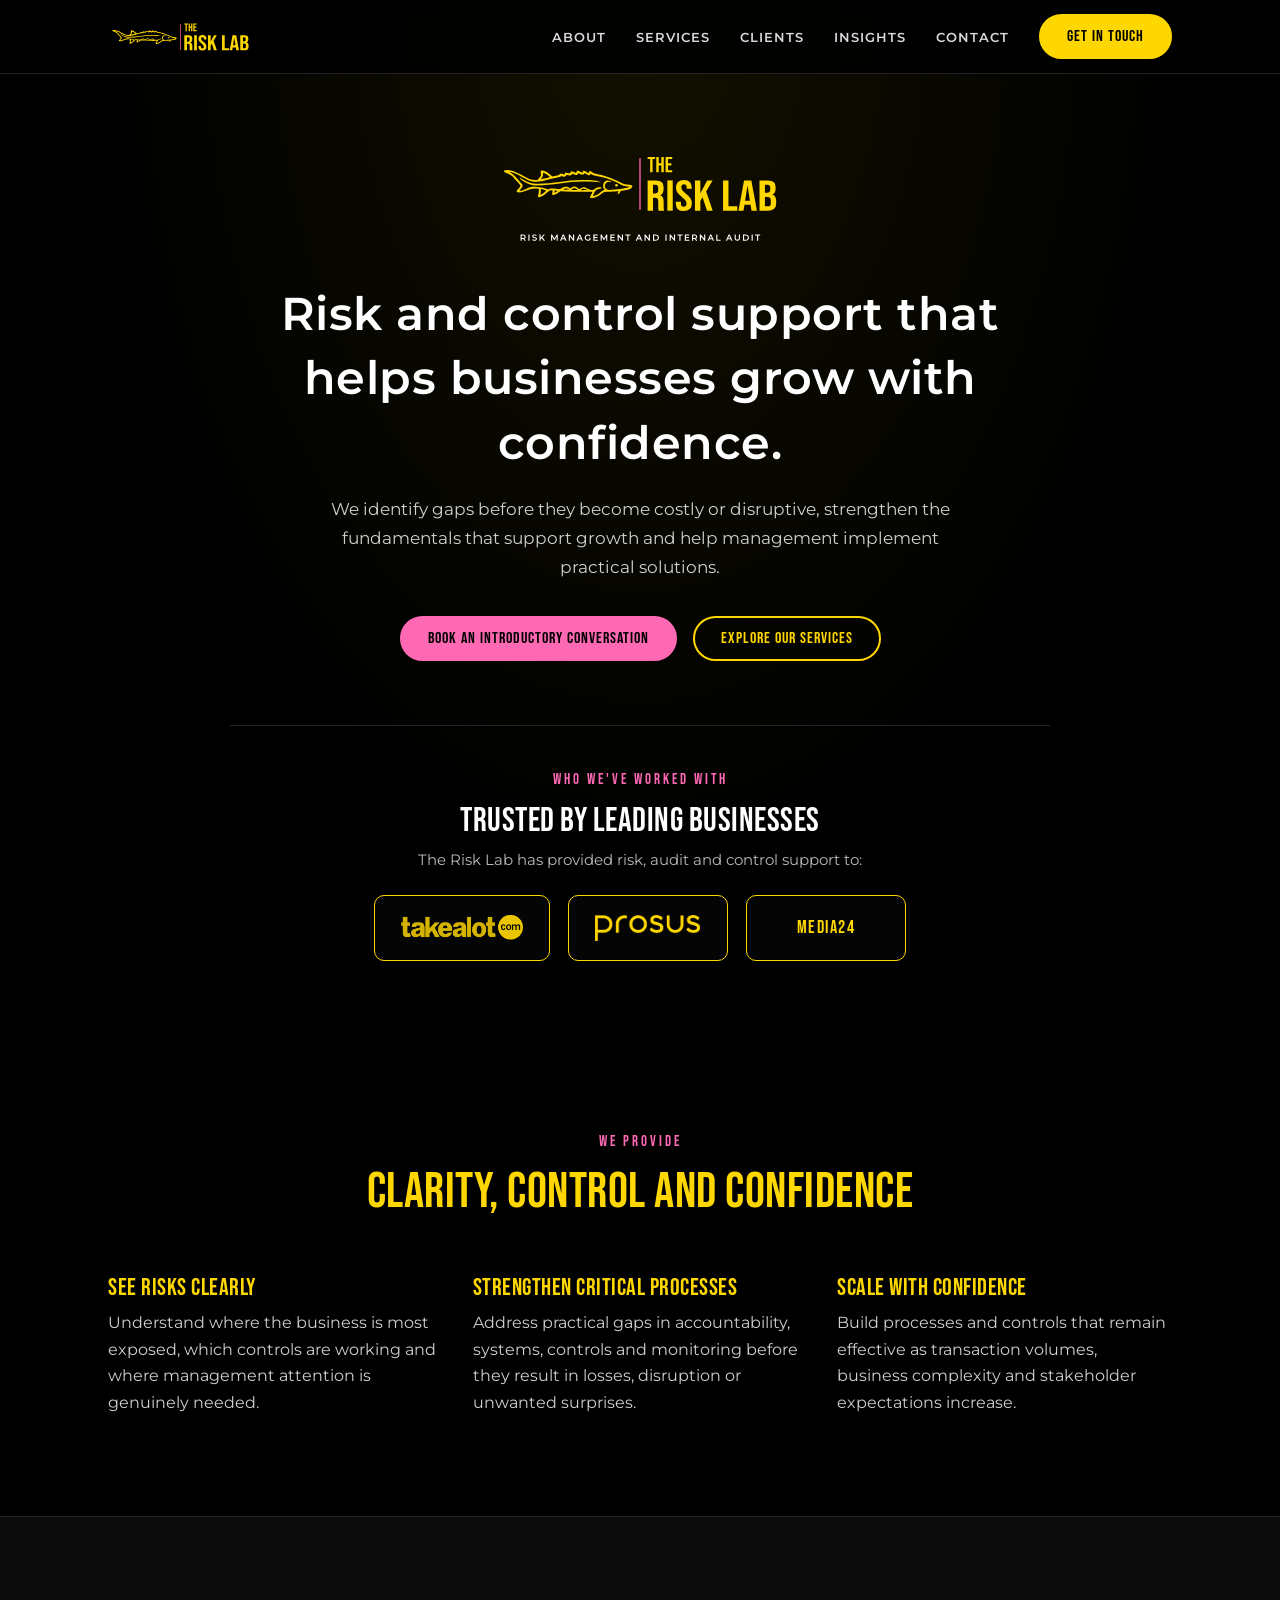
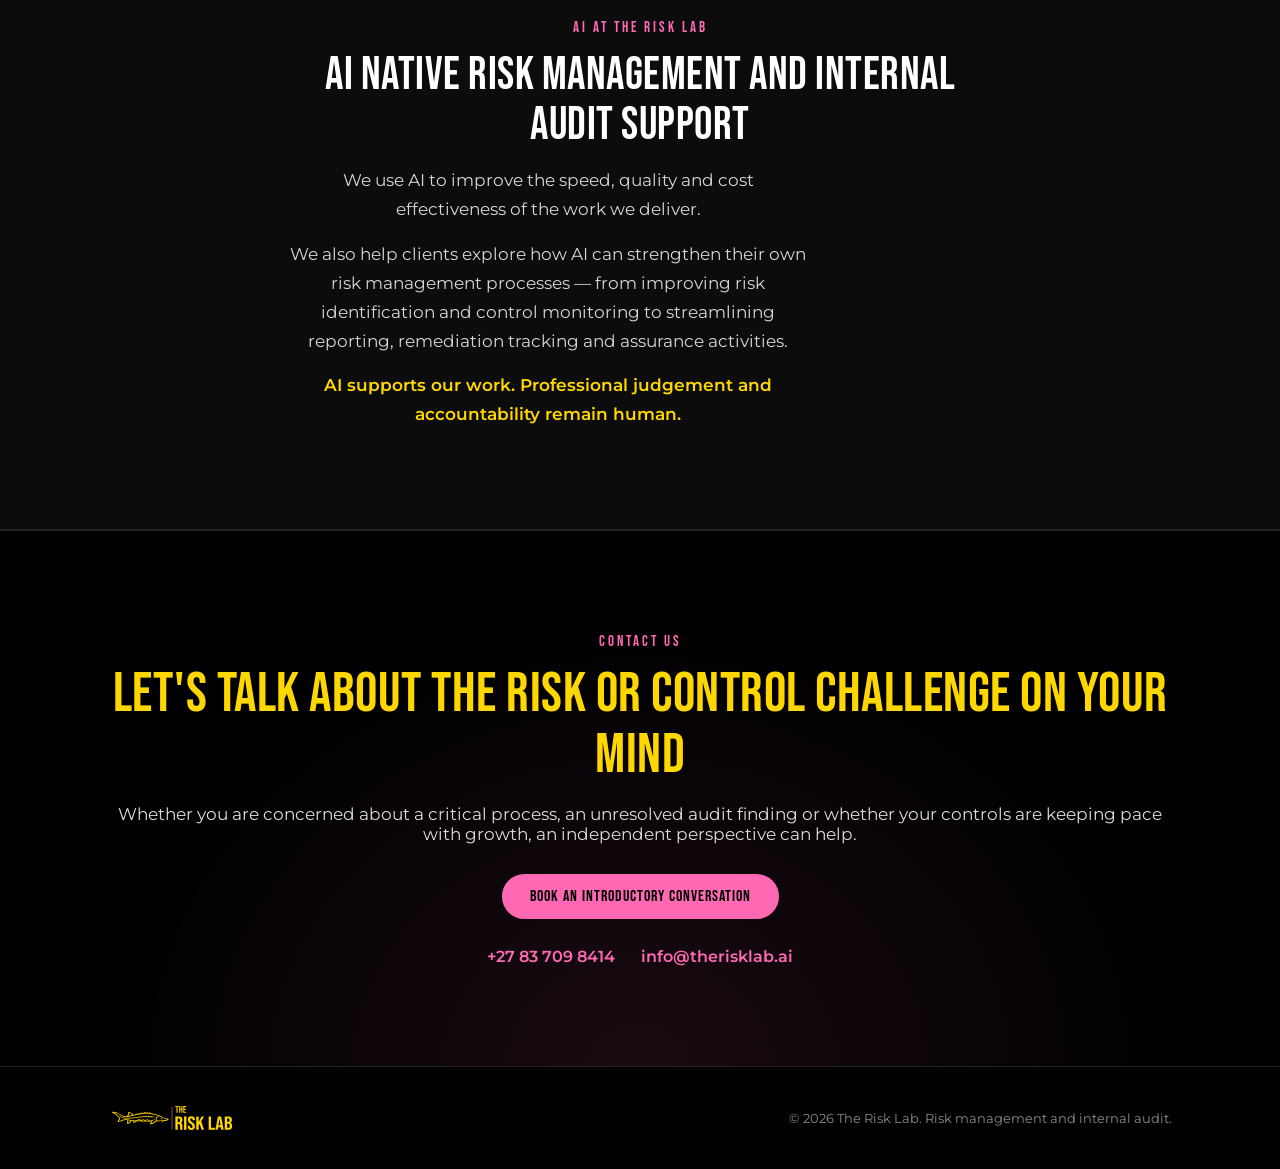
==== index.html @ 41d88fe7 "Add files via upload" ====
<!DOCTYPE html>
<html lang="en">
<head>
<meta charset="UTF-8">
<meta name="viewport" content="width=device-width, initial-scale=1.0">
<title>The Risk Lab | Risk &amp; Control Support</title>
<meta name="description" content="Risk and control support that helps businesses grow with confidence. We identify gaps before they become costly and help you fix them.">
<link rel="icon" type="image/png" sizes="32x32" href="assets/favicon-32.png">
<link rel="icon" type="image/png" sizes="16x16" href="assets/favicon-16.png">
<link rel="apple-touch-icon" href="assets/apple-touch-icon.png">
<meta property="og:type" content="website">
<meta property="og:site_name" content="The Risk Lab">
<meta property="og:title" content="The Risk Lab | Risk &amp; Control Support">
<meta property="og:description" content="Risk and control support that helps businesses grow with confidence. We identify gaps before they become costly and help you fix them.">
<meta property="og:image" content="https://therisklab.ai/assets/og-image.jpg">
<meta property="og:url" content="https://therisklab.ai/">
<meta name="twitter:card" content="summary_large_image">
<meta name="twitter:title" content="The Risk Lab | Risk &amp; Control Support">
<meta name="twitter:description" content="Risk and control support that helps businesses grow with confidence. We identify gaps before they become costly and help you fix them.">
<meta name="twitter:image" content="https://therisklab.ai/assets/og-image.jpg">
<link rel="preconnect" href="https://fonts.googleapis.com">
<link rel="preconnect" href="https://fonts.gstatic.com" crossorigin>
<link href="https://fonts.googleapis.com/css2?family=Bebas+Neue&family=Montserrat:wght@400;600;700&display=swap" rel="stylesheet">
<link rel="canonical" href="https://therisklab.ai/">
<link rel="stylesheet" href="style.css?v=4">
</head>
<body>

<header>
  <nav class="wrap">
    <a class="brand" href="index.html">
      <img src="assets/logo-horizontal.svg" alt="The Risk Lab">
    </a>
    <div class="nav-links" id="navLinks">
      <a class="nl" href="about.html" onclick="closeMenu()">About</a>
      <a class="nl" href="services.html" onclick="closeMenu()">Services</a>
      <a class="nl" href="clients.html" onclick="closeMenu()">Clients</a>
      <a class="nl" href="/insights/" onclick="closeMenu()">Insights</a>
      <a class="nl" href="contact.html" onclick="closeMenu()">Contact</a>
      <a class="btn" href="contact.html">Get in Touch</a>
    </div>
    <button class="menu-toggle" id="menuToggle" onclick="toggleMenu()" aria-label="Toggle menu" aria-expanded="false" aria-controls="navLinks">&#9776;</button>
  </nav>
</header>

<section class="hero">
  <div class="wrap">
    <img class="hero-logo" src="assets/logo-horizontal-descriptor.svg" alt="The Risk Lab — Risk Management and Internal Audit">
    <h1>Risk and control support that helps businesses grow with confidence.</h1>
    <p class="hero-sub">We identify gaps before they become costly or disruptive, strengthen the fundamentals that support growth and help management implement practical solutions.</p>
    <div class="hero-ctas">
      <a class="btn pink" href="contact.html">Book an introductory conversation</a>
      <a class="btn outline" href="services.html">Explore our services</a>
    </div>
    <div class="trust-strip">
      <span class="eyebrow">WHO WE'VE WORKED WITH</span>
      <h2>Trusted by leading businesses</h2>
      <p class="trust-sub">The Risk Lab has provided risk, audit and control support to:</p>
      <div class="trust-logos">
        <a class="trust-chip" href="https://www.takealot.com" target="_blank" rel="noopener"><img src="assets/takealot-gold.png" alt="Takealot"></a>
        <a class="trust-chip" href="https://www.prosus.com" target="_blank" rel="noopener"><img src="assets/prosus-gold.png" alt="Prosus"></a>
        <a class="trust-chip" href="https://www.media24.com" target="_blank" rel="noopener"><span>MEDIA24</span></a>
      </div>
    </div>
  </div>
</section>

<section>
  <div class="wrap">
    <div class="section-head reveal">
      <span class="eyebrow">WE PROVIDE</span>
      <h2>Clarity, control and confidence</h2>
    </div>
    <div class="checklist" style="display:grid;grid-template-columns:repeat(3,1fr);gap:30px;max-width:none;">
      <div class="reveal">
        <h3 style="font-family:'Bebas Neue',sans-serif;color:var(--gold);font-size:24px;margin-bottom:10px;">See risks clearly</h3>
        <p style="color:#cfcfcf;font-size:15.5px;line-height:1.7;">Understand where the business is most exposed, which controls are working and where management attention is genuinely needed.</p>
      </div>
      <div class="reveal">
        <h3 style="font-family:'Bebas Neue',sans-serif;color:var(--gold);font-size:24px;margin-bottom:10px;">Strengthen critical processes</h3>
        <p style="color:#cfcfcf;font-size:15.5px;line-height:1.7;">Address practical gaps in accountability, systems, controls and monitoring before they result in losses, disruption or unwanted surprises.</p>
      </div>
      <div class="reveal">
        <h3 style="font-family:'Bebas Neue',sans-serif;color:var(--gold);font-size:24px;margin-bottom:10px;">Scale with confidence</h3>
        <p style="color:#cfcfcf;font-size:15.5px;line-height:1.7;">Build processes and controls that remain effective as transaction volumes, business complexity and stakeholder expectations increase.</p>
      </div>
    </div>
  </div>
</section>

<section class="foundations">
  <div class="wrap text-block">
    <span class="eyebrow reveal">AI AT THE RISK LAB</span>
    <h2 class="reveal">AI native risk management and internal audit support</h2>
    <p class="reveal">We use AI to improve the speed, quality and cost effectiveness of the work we deliver.</p>
    <p class="reveal">We also help clients explore how AI can strengthen their own risk management processes — from improving risk identification and control monitoring to streamlining reporting, remediation tracking and assurance activities.</p>
    <p class="reveal"><span class="emphasis">AI supports our work. Professional judgement and accountability remain human.</span></p>
  </div>
</section>

<section class="cta">
  <div class="wrap">
    <span class="eyebrow reveal">CONTACT US</span>
    <h2 class="reveal">Let's talk about the risk or control challenge on your mind</h2>
    <p class="reveal">Whether you are concerned about a critical process, an unresolved audit finding or whether your controls are keeping pace with growth, an independent perspective can help.</p>
    <div class="hero-ctas reveal">
      <a class="btn pink" href="contact.html">Book an introductory conversation</a>
    </div>
    <div class="cta-contacts reveal">
      <a href="tel:+27837098414">+27 83 709 8414</a>
      <a href="mailto:info@therisklab.ai">info@therisklab.ai</a>
    </div>
  </div>
</section>

<footer>
  <div class="wrap">
    <a class="fbrand" href="index.html">
      <img src="assets/logo-horizontal.svg" alt="The Risk Lab">
    </a>
    <small>&copy; 2026 The Risk Lab. Risk management and internal audit.</small>
  </div>
</footer>

<script src="script.js?v=4"></script>
</body>
</html>
---- style.css ----
:root{
  /* Approved Risk Lab palette — Brand Identity Guide p.7 */
  --black:#000000;
  --gold:#FFD700;
  --pink:#FF69B4;
  --charcoal:#2C2C2C;
  --warm-grey:#8F8A80;
  --cream:#F0E8D0;
  --warm-tan:#D0C8B8;
  --white:#FFFFFF;
  /* Supporting dark-theme surfaces (not in the approved palette itself,
     but tonal neighbours of Black/Charcoal used for panel/border structure) */
  --grey:var(--warm-grey);
  --panel:#0c0c0c;
  --border:#232323;
}
*{box-sizing:border-box;margin:0;padding:0;}
html{scroll-behavior:smooth;}
body{
  background:var(--black);
  color:var(--white);
  font-family:'Montserrat',sans-serif;
  overflow-x:hidden;
}
h1,h2,h3,.display{
  font-family:'Bebas Neue',sans-serif;
  letter-spacing:0.5px;
  line-height:1.08;
  font-weight:400;
}
a{color:inherit;text-decoration:none;}
img{max-width:100%;display:block;}
.wrap{max-width:1120px;margin:0 auto;padding:0 28px;}
section{position:relative;padding:100px 0;}
.eyebrow{
  font-family:'Bebas Neue',sans-serif;
  color:var(--pink);
  letter-spacing:3px;
  font-size:15px;
  margin-bottom:14px;
  display:inline-block;
}
.section-head{text-align:center;max-width:700px;margin:0 auto 56px;}
.section-head h2{font-size:clamp(30px,4.4vw,50px);color:var(--gold);}
.section-head p{color:#cfcfcf;font-size:17px;margin-top:14px;}

/* ---------- NAV ---------- */
header{
  position:fixed;top:0;left:0;right:0;z-index:100;
  background:rgba(0,0,0,0.9);
  backdrop-filter:blur(6px);
  border-bottom:1px solid var(--border);
}
nav.wrap{
  display:flex;align-items:center;justify-content:space-between;
  padding-top:14px;padding-bottom:14px;
}
.brand{display:flex;align-items:center;gap:10px;}
/* Production_Horizontal.svg lockup — icon + wordmark as one approved graphic.
   Height chosen so rendered width clears the Guide's 110px digital minimum (p.11). */
.brand img{height:34px;width:auto;}
.nav-links{display:flex;gap:30px;align-items:center;}
.nav-links a.nl{
  font-size:13px;letter-spacing:1px;text-transform:uppercase;
  color:var(--white);opacity:0.85;font-weight:600;
}
.nav-links a.nl:hover{opacity:1;color:var(--gold);}
.nav-links a.nl.active{color:var(--gold);opacity:1;}
.btn{
  display:inline-block;
  font-family:'Bebas Neue',sans-serif;
  letter-spacing:1px;
  font-size:16px;
  padding:11px 26px;
  border-radius:30px;
  border:2px solid var(--gold);
  color:var(--black);
  background:var(--gold);
  transition:all .2s ease;
  cursor:pointer;
}
.btn:hover{background:transparent;color:var(--gold);}
.btn.outline{background:transparent;color:var(--gold);}
.btn.outline:hover{background:var(--gold);color:var(--black);}
.btn.pink{border-color:var(--pink);background:var(--pink);color:var(--black);}
.btn.pink:hover{background:transparent;color:var(--pink);}
.menu-toggle{display:none;background:none;border:none;color:var(--gold);font-size:26px;cursor:pointer;}

/* ---------- HERO ---------- */
.hero{
  min-height:82vh;
  display:flex;align-items:center;
  padding-top:150px;padding-bottom:70px;
  background:radial-gradient(ellipse at 50% 0%, rgba(255,215,0,0.08), transparent 60%);
  text-align:center;
}
.hero-logo{max-width:380px;margin:0 auto 30px;}

.hero h1{font-size:clamp(30px,5vw,46px);color:var(--white);max-width:820px;margin:0 auto 20px;font-family:'Montserrat',sans-serif;font-weight:600;line-height:1.4;}
.hero-sub{color:#cfcfcf;font-size:16.5px;line-height:1.75;max-width:640px;margin:0 auto 34px;}
.hero-ctas{display:flex;gap:16px;justify-content:center;flex-wrap:wrap;}

/* ---------- TRUSTED BY LEADING BUSINESSES ---------- */
.trust-strip{margin-top:64px;padding-top:44px;border-top:1px solid var(--border);}
.trust-strip .eyebrow{display:block;}
.trust-strip h2{font-size:clamp(24px,3.4vw,34px);margin:10px 0 10px;}
.trust-sub{color:#b9b9b9;font-size:15px;margin-bottom:26px;}
.trust-logos{display:flex;gap:18px;justify-content:center;align-items:center;flex-wrap:wrap;}
.trust-chip{
  display:flex;align-items:center;justify-content:center;
  height:66px;min-width:160px;padding:0 26px;
  border:1.5px solid var(--gold);border-radius:10px;
  background:rgba(255,255,255,0.02);
  transition:background .2s ease,transform .2s ease;
}
.trust-chip:hover{background:rgba(255,215,0,0.08);transform:translateY(-2px);}
.trust-chip img{height:26px;width:auto;object-fit:contain;}
.trust-chip span{
  font-family:'Bebas Neue',sans-serif;letter-spacing:1.5px;color:var(--gold);font-size:18px;
}

.page-hero{
  padding:150px 0 60px;text-align:center;
  border-bottom:1px solid var(--border);
}
.page-hero .eyebrow{margin-bottom:10px;}
.page-hero h1{font-size:clamp(38px,6vw,64px);color:var(--gold);}
.page-hero p{color:#cfcfcf;font-size:17px;max-width:680px;margin:16px auto 0;}

/* ---------- FOUNDATIONS / JENGA ---------- */
.foundations{background:var(--panel);border-top:1px solid var(--border);border-bottom:1px solid var(--border);}
.foundations-grid{display:grid;grid-template-columns:0.7fr 1.3fr;gap:60px;align-items:center;}
.jenga-tower{width:100%;max-width:170px;margin:0 auto;}
.foundations h2{font-size:clamp(28px,3.8vw,46px);color:var(--white);}
.foundations h2 .hl{color:var(--gold);}
.foundations p{color:#cfcfcf;font-size:18.5px;margin-top:16px;max-width:520px;}
.circle-hl{position:relative;display:inline-block;color:var(--white);}
.circle-hl svg{position:absolute;inset:-12px -18px;width:calc(100% + 36px);height:calc(100% + 24px);}
@media (max-width:680px){
  .circle-hl svg{inset:-8px -10px;width:calc(100% + 20px);height:calc(100% + 16px);}
}
/* ---------- SURFACE VISUAL ---------- */
.surface-visual{max-width:820px;margin:0 auto;}
.surface-zone{padding:26px 30px;border-radius:14px;}
.surface-zone-above{background:linear-gradient(160deg,#111,#000);border:1px solid var(--border);}
.surface-zone-beneath{background:linear-gradient(160deg,#141008,#000);border:1px solid #3a2f10;}
.surface-zone-label{display:block;font-family:'Bebas Neue',sans-serif;letter-spacing:1px;font-size:18px;margin-bottom:16px;}
.surface-zone-above .surface-zone-label{color:var(--white);}
.surface-zone-beneath .surface-zone-label{color:var(--gold);}
.surface-tags{display:flex;flex-wrap:wrap;gap:10px;}
.surface-tags span{
  border-radius:30px;padding:8px 16px;font-size:13px;letter-spacing:0.3px;font-weight:600;
}
.surface-zone-above .surface-tags span{border:1.5px solid var(--border);color:#cfcfcf;}
.surface-zone-beneath .surface-tags span{border:1.5px solid var(--gold);color:var(--gold);background:rgba(255,215,0,0.06);}
.surface-line{
  display:flex;align-items:center;gap:14px;margin:22px 0;
  color:var(--pink);font-family:'Bebas Neue',sans-serif;letter-spacing:3px;font-size:13px;
}
.surface-line::before,.surface-line::after{content:"";flex:1;height:1px;background:var(--border);}

/* ---------- TEXT BLOCK SECTIONS (Problem-solving / AI) ---------- */
.text-block{max-width:760px;margin:0 auto;text-align:center;}
.text-block p{color:#d6d6d6;font-size:16.5px;line-height:1.75;margin-top:16px;}
.text-block .emphasis{color:var(--gold);font-weight:600;}
.text-block svg{width:38px;height:38px;margin:0 auto 18px;}
.eyebrow-icon-row{display:flex;align-items:center;justify-content:center;gap:10px;margin-bottom:14px;flex-wrap:nowrap;}
.eyebrow-icon-row svg{width:24px;height:24px;flex-shrink:0;margin:0;}
.eyebrow-icon-row .eyebrow{margin-bottom:0;white-space:nowrap;}
.world-map{width:100%;border-radius:14px;border:1px solid var(--border);margin-top:32px;}

/* ---------- CHECKLIST (Our Approach) ---------- */
.checklist{max-width:760px;margin:0 auto;display:grid;grid-template-columns:1fr 1fr;gap:14px 30px;}
.checklist li{
  list-style:none;display:flex;align-items:flex-start;gap:10px;
  font-size:15px;color:#e6e6e6;line-height:1.5;
}
.checklist li svg{flex-shrink:0;width:18px;height:18px;margin-top:2px;color:var(--gold);}

/* ---------- SERVICE BLOCKS ---------- */
.service-block{
  padding:44px 0;border-top:1px solid var(--border);
  display:grid;grid-template-columns:120px 1fr;gap:30px;
}
.service-block:last-child{padding-bottom:10px;}
.sb-num{font-family:'Bebas Neue',sans-serif;font-size:56px;color:var(--grey);line-height:1;}
.sb-head h3{font-family:'Bebas Neue',sans-serif;color:var(--gold);font-size:26px;letter-spacing:0.5px;margin-bottom:14px;}
.sb-body p{color:#d6d6d6;font-size:15.5px;line-height:1.7;margin-bottom:14px;}
.sb-list{
  list-style:none;display:grid;grid-template-columns:repeat(2,1fr);gap:8px 20px;
  margin:14px 0 18px;
}
.sb-list li{font-size:14px;color:#cfcfcf;padding-left:16px;position:relative;}
.sb-list li::before{content:"—";position:absolute;left:0;color:var(--pink);}
.sb-output{color:var(--white);font-size:14.5px;font-style:italic;border-left:3px solid var(--gold);padding-left:14px;}
.sb-closing{color:var(--pink);font-weight:600;font-size:15px;}

/* ---------- HOW WE WORK (4-step) ---------- */
.step-grid{display:grid;grid-template-columns:repeat(4,1fr);gap:22px;}
.step-card{border:1px solid var(--border);border-radius:14px;padding:28px 22px;}
.step-num{font-family:'Bebas Neue',sans-serif;font-size:34px;color:var(--gold);line-height:1;margin-bottom:12px;}
.step-card h4{font-family:'Bebas Neue',sans-serif;font-size:19px;color:var(--white);letter-spacing:0.5px;margin-bottom:8px;}
.step-card p{font-size:13.5px;color:#cfcfcf;line-height:1.6;}

/* ---------- PREVIOUS EXPERIENCE / ENGAGEMENT CALLOUT ---------- */
.experience-note{color:#cfcfcf;font-size:15px;text-align:center;max-width:640px;margin:0 auto 24px;}
.callout-card{
  max-width:760px;margin:0 auto;text-align:center;
  border:1px solid var(--border);border-radius:16px;padding:40px 36px;
  background:linear-gradient(160deg,#0d0d0d,#000);
}
.callout-card h3{font-family:'Bebas Neue',sans-serif;color:var(--gold);font-size:24px;margin-bottom:14px;}
.callout-card p{color:#d6d6d6;font-size:15.5px;line-height:1.7;}

/* ---------- TESTIMONIAL HIGHLIGHT ---------- */
.testi-highlight{
  padding:14px 20px 0;font-family:'Bebas Neue',sans-serif;letter-spacing:0.5px;
  color:var(--pink);font-size:17px;
}

/* ---------- ARTICLE / INSIGHTS ---------- */
.article-body{max-width:720px;margin:0 auto;}
.article-body .lead{color:#e6e6e6;font-size:18px;line-height:1.75;margin-bottom:8px;}
.article-body h2{font-family:'Bebas Neue',sans-serif;color:var(--gold);font-size:clamp(22px,3vw,28px);letter-spacing:0.5px;margin:38px 0 12px;}
.article-body p{color:#d6d6d6;font-size:16px;line-height:1.75;margin-bottom:16px;}
.article-list{display:grid;gap:22px;margin:34px 0;}
.article-card{border:1px solid var(--border);border-radius:10px;padding:26px 24px;transition:border-color .2s ease;}
.article-card:hover{border-color:var(--gold);}
.article-card .a-eyebrow{color:var(--pink);font-family:'Bebas Neue',sans-serif;letter-spacing:2px;font-size:12px;margin-bottom:8px;display:block;}
.article-card h3{font-family:'Bebas Neue',sans-serif;color:var(--white);font-size:21px;letter-spacing:0.5px;margin-bottom:8px;}
.article-card p{color:#cfcfcf;font-size:14.5px;line-height:1.6;margin-bottom:0;}
.article-card a{color:var(--gold);font-size:13px;font-weight:600;}

/* ---------- CONTACT FORM ---------- */
.contact-form{max-width:620px;margin:0 auto;}
.form-row{margin-bottom:18px;}
.form-row label{display:block;font-size:12.5px;letter-spacing:1px;text-transform:uppercase;color:var(--grey);margin-bottom:8px;font-weight:600;}
.form-row input,.form-row textarea{
  width:100%;background:#0a0a0a;border:1.5px solid var(--border);border-radius:10px;
  padding:13px 16px;color:var(--white);font-family:'Montserrat',sans-serif;font-size:14.5px;
  transition:border-color .2s ease;
}
.form-row input:focus,.form-row textarea:focus{outline:none;border-color:var(--gold);}
.form-row textarea{resize:vertical;min-height:120px;}
.form-note{color:var(--grey);font-size:13.5px;text-align:center;margin-top:20px;line-height:1.6;}
.hp-field{position:absolute;left:-9999px;opacity:0;}

.jenga-tower .tower-blocks{transform-origin:80px 300px;}
.jenga-tower .block-fly{transform-box:fill-box;transform-origin:50% 50%;opacity:0;}
.reveal.in .jenga-tower .block-fly-1{animation:blockDrop1 .5s cubic-bezier(.34,1.56,.64,1) .15s both;}
.reveal.in .jenga-tower .block-fly-2{animation:blockDrop2 .5s cubic-bezier(.34,1.56,.64,1) .55s both;}
.reveal.in .jenga-tower .tower-blocks{animation:towerSway 2.6s ease-in-out 1.15s 1;}
.reveal.in .jenga-tower .tower-ground{animation:groundPulse 2.6s ease-in-out 1.15s 1;}
@keyframes blockDrop1{
  0%{transform:translate(14px,-95px) rotate(-16deg) scale(0.9);opacity:0;}
  55%{opacity:1;}
  78%{transform:translate(-3px,4px) rotate(2deg) scale(1.03);}
  100%{transform:translate(0,0) rotate(-1.5deg) scale(1);opacity:1;}
}
@keyframes blockDrop2{
  0%{transform:translate(-10px,-95px) rotate(12deg) scale(0.9);opacity:0;}
  55%{opacity:1;}
  78%{transform:translate(2px,4px) rotate(-1.5deg) scale(1.03);}
  100%{transform:translate(0,0) rotate(0deg) scale(1);opacity:1;}
}
@keyframes towerSway{
  0%{transform:rotate(0deg);}
  18%{transform:rotate(-3deg);}
  38%{transform:rotate(2.2deg);}
  58%{transform:rotate(-1.3deg);}
  78%{transform:rotate(0.7deg);}
  100%{transform:rotate(0deg);}
}
@keyframes groundPulse{
  0%{transform:scaleX(1);}
  18%{transform:scaleX(0.94);}
  38%{transform:scaleX(1.03);}
  58%{transform:scaleX(0.98);}
  100%{transform:scaleX(1);}
}

/* ---------- VALUE PROPS (3 up) ---------- */
.value-grid{display:grid;grid-template-columns:repeat(3,1fr);gap:24px;}
.value-card{
  border:1px solid var(--border);border-radius:14px;padding:34px 26px;text-align:center;
  background:linear-gradient(160deg,#0d0d0d,#000);
}
.value-card svg{width:34px;height:34px;margin:0 auto 18px;}
.value-card h3{font-family:'Bebas Neue',sans-serif;color:var(--gold);font-size:21px;letter-spacing:0.5px;margin-bottom:10px;}
.value-card p{color:#d6d6d6;font-size:14.5px;line-height:1.6;}

/* ---------- ABOUT ---------- */
.about-grid{display:grid;grid-template-columns:0.85fr 1.15fr;gap:56px;align-items:center;}
.about-copy p{color:#e6e6e6;font-size:16.5px;line-height:1.75;margin-bottom:16px;}
.linkedin-link{
  display:inline-flex;align-items:center;gap:8px;
  color:var(--pink);font-size:13px;font-weight:600;letter-spacing:0.5px;
  border-bottom:1px solid transparent;transition:border-color .2s ease,color .2s ease;
}
.linkedin-link:hover{color:var(--gold);border-color:var(--gold);}
.linkedin-link svg{flex-shrink:0;}
.about-stats{display:flex;gap:34px;margin-top:26px;flex-wrap:wrap;}
.stat{border-left:3px solid var(--gold);padding-left:14px;}
.stat .num{font-family:'Bebas Neue',sans-serif;font-size:36px;color:var(--gold);line-height:1;}
.stat .label{font-size:11.5px;letter-spacing:1px;color:var(--grey);text-transform:uppercase;margin-top:4px;}

/* ---------- TEAM ---------- */
.team-grid{display:grid;grid-template-columns:repeat(3,1fr);gap:26px;}
.team-card{border:1px solid var(--border);border-radius:16px;overflow:hidden;background:#050505;}
.team-photo{
  aspect-ratio:4/5;background:linear-gradient(150deg,#151515,#000);
  display:flex;align-items:center;justify-content:center;position:relative;
}
.team-photo img{width:100%;height:100%;object-fit:cover;}
.team-photo svg{width:34%;height:34%;opacity:0.55;}
.team-photo .soon{
  position:absolute;bottom:10px;left:10px;right:10px;
  font-size:10.5px;letter-spacing:1px;color:var(--grey);text-align:center;
  border:1px dashed var(--border);border-radius:20px;padding:5px 0;
}
.team-info{padding:20px 22px;}
.team-info h3{font-family:'Bebas Neue',sans-serif;color:var(--gold);font-size:22px;letter-spacing:0.5px;}
.team-info .role{color:var(--pink);font-size:12.5px;letter-spacing:1px;text-transform:uppercase;margin:4px 0 12px;font-weight:600;}
.team-info p{font-size:14px;line-height:1.6;color:#cfcfcf;}
.team-info p.placeholder{font-style:italic;color:var(--grey);}
.team-info .linkedin-link{margin:10px 0 14px;}
.team-grid-2col{grid-template-columns:repeat(2,1fr);max-width:700px;margin:0 auto;}

/* ---------- SERVICES ---------- */
.services-grid{display:grid;grid-template-columns:repeat(2,1fr);gap:22px;}
.service-card{
  background:var(--cream);color:var(--black);
  border-radius:14px;padding:32px 28px;
  border:2px solid var(--gold);
  display:flex;flex-direction:column;gap:14px;
}
.service-card svg{width:36px;height:36px;}
.service-card h3{font-family:'Bebas Neue',sans-serif;font-size:23px;letter-spacing:0.5px;}
.service-card p{font-size:14.5px;line-height:1.6;color:#1a1a1a;}

.howwework{
  margin-top:60px;border-top:1px solid var(--border);padding-top:50px;
  display:grid;grid-template-columns:0.7fr 1fr;gap:30px;align-items:start;
}
.howwework .htitle h3{font-family:'Bebas Neue',sans-serif;color:var(--gold);font-size:26px;}
.howwework .htitle p{color:var(--grey);font-size:14px;margin-top:8px;}
.hw-item h4{font-family:'Bebas Neue',sans-serif;color:var(--pink);font-size:18px;letter-spacing:0.5px;margin-bottom:8px;}
.hw-item p{color:#d6d6d6;font-size:14.5px;line-height:1.6;}

/* ---------- CLIENTS ---------- */
.logo-grid{display:grid;grid-template-columns:repeat(4,1fr);gap:18px;}
.logo-grid.center-rows{display:flex;flex-wrap:wrap;justify-content:center;}
.logo-grid.center-rows > *{flex:0 0 calc(25% - 13.5px);}
@media (max-width:900px){
  .logo-grid.center-rows > *{flex:0 0 calc(50% - 9px);}
}
.logo-chip{
  border:1.5px solid var(--gold);border-radius:12px;
  padding:22px 14px;text-align:center;
  font-family:'Bebas Neue',sans-serif;letter-spacing:0.5px;font-size:19px;color:var(--gold);
  transition:all .2s ease;background:#050505;
}
.logo-chip:hover{background:var(--gold);color:var(--black);}
.logo-chip small{display:block;font-family:'Montserrat',sans-serif;font-size:10px;letter-spacing:1px;color:var(--grey);margin-top:6px;text-transform:uppercase;font-weight:600;}
.logo-chip:hover small{color:#333;}

.logo-chip.has-logo{display:flex;flex-direction:column;align-items:center;justify-content:center;gap:10px;}
.logo-chip.has-logo img{max-height:32px;width:auto;object-fit:contain;transition:transform .2s ease;}
.logo-chip.has-logo:hover{background:#050505;border-color:#fff2a8;}
.logo-chip.has-logo:hover small{color:var(--grey);}
.logo-chip.has-logo:hover img{transform:scale(1.06);}

.logo-chip.muted{border-color:var(--border);}
.logo-chip.muted img{max-height:26px;opacity:0.85;}
.logo-chip.muted:hover{border-color:var(--grey);background:#050505;}
.logo-chip.muted:hover img{opacity:1;transform:scale(1.06);}

.rating{
  display:inline-flex;align-items:center;gap:10px;background:var(--white);color:var(--black);
  border-radius:30px;padding:8px 18px;font-family:'Bebas Neue',sans-serif;font-size:18px;margin-bottom:20px;
}
.rating .stars{color:var(--gold);font-size:16px;letter-spacing:2px;}
.testi-grid{display:grid;grid-template-columns:repeat(3,1fr);gap:22px;}
.testi-card{background:var(--black);border:1px solid var(--border);border-radius:14px;overflow:hidden;}
.testi-head{background:var(--gold);color:var(--black);padding:16px 20px;display:flex;align-items:center;gap:14px;}
.avatar{
  width:48px;height:48px;border-radius:50%;background:var(--black);color:var(--gold);
  display:flex;align-items:center;justify-content:center;font-family:'Bebas Neue',sans-serif;font-size:18px;flex-shrink:0;
  overflow:hidden;
}
.avatar img{width:100%;height:100%;object-fit:cover;}
.testi-head .who b{display:block;color:var(--pink);font-size:14.5px;}
.testi-head .who span{display:block;font-size:12px;color:#1a1a1a;}
.testi-body{padding:20px;font-style:italic;font-size:14px;line-height:1.6;color:#dcdcdc;}

.chip-row{display:flex;flex-wrap:wrap;gap:10px;justify-content:center;margin-top:16px;}
.chip{
  border:1.5px solid var(--border);color:var(--grey);border-radius:30px;
  padding:8px 18px;font-size:13px;letter-spacing:0.5px;font-weight:600;
}

/* ---------- CTA ---------- */
.cta{
  text-align:center;
  background:radial-gradient(ellipse at 50% 100%, rgba(255,105,180,0.10), transparent 60%);
  border-top:1px solid var(--border);
}
.cta h2{font-size:clamp(30px,5.5vw,56px);color:var(--gold);margin-bottom:18px;}
.cta p{color:#dcdcdc;font-size:17px;margin-bottom:30px;}
.cta-contacts{display:flex;gap:26px;justify-content:center;flex-wrap:wrap;margin-top:28px;font-size:15.5px;}
.cta-contacts a{color:var(--pink);font-weight:600;}
.cta-contacts a:hover{color:var(--gold);}

/* ---------- FOOTER ---------- */
footer{padding:36px 0;border-top:1px solid var(--border);}
footer .wrap{display:flex;justify-content:space-between;align-items:center;flex-wrap:wrap;gap:16px;}
footer .fbrand{display:flex;align-items:center;gap:10px;}
/* Same lockup as the header — kept above the 110px digital minimum width (p.11) */
footer .fbrand img{height:30px;width:auto;}
footer small{color:var(--grey);font-size:12.5px;}

/* ---------- reveal ---------- */
/* Pure-CSS fade-in on load. Deliberately does NOT depend on JavaScript running,
   so content can never get stuck invisible if a script fails to load or fire. */
.reveal{opacity:0;transform:translateY(22px);animation:revealIn .7s ease forwards;}
.reveal.in{opacity:1;transform:translateY(0);}
@keyframes revealIn{to{opacity:1;transform:translateY(0);}}
@media (prefers-reduced-motion:reduce){
  .reveal{opacity:1;transform:none;animation:none;}
}

/* ---------- OUR STORY (static — animation removed for now, to revisit later) ---------- */
.story-settle{max-width:220px;margin:36px auto 40px;opacity:0.92;}
.story-copy{max-width:700px;margin:0 auto;text-align:center;}
.story-copy h3{font-size:clamp(24px,3vw,32px);color:var(--gold);margin-bottom:14px;}
.story-copy p{color:#d6d6d6;font-size:16px;line-height:1.75;margin-top:12px;}
.story-copy .emphasis{color:var(--gold);font-weight:600;}

/* ---------- JOURNEY / MEANING — vertical wave + dots, Brand Guide p.5 ---------- */
.journey-section .section-head{margin-bottom:10px;}
.meaning-wave{max-width:640px;margin:40px auto 0;}
.meaning-row{
  display:flex;align-items:stretch;gap:22px;min-height:150px;
}
.wave-seg{flex:0 0 44px;width:44px;height:auto;overflow:visible;}
.wave-seg path{fill:none;stroke:var(--pink);stroke-width:2.5;opacity:0.7;}
.wave-seg circle{fill:var(--gold);}
.meaning-text{padding-top:6px;padding-bottom:14px;}
.meaning-text .a-eyebrow{
  display:block;font-family:'Bebas Neue',sans-serif;letter-spacing:1.5px;
  color:var(--pink);font-size:13px;margin-bottom:6px;
}
.meaning-text h4{
  font-family:'Bebas Neue',sans-serif;letter-spacing:0.3px;color:var(--white);
  font-size:clamp(19px,2.4vw,23px);margin-bottom:6px;line-height:1.2;
}
.meaning-text p{color:#b9b9b9;font-size:14px;line-height:1.6;max-width:460px;}
.meaning-row-last{min-height:120px;}
@media (max-width:600px){
  .meaning-row{gap:14px;min-height:130px;}
  .wave-seg{flex:0 0 30px;width:30px;}
  .wave-seg circle{r:6;}
}

/* ---------- RESPONSIVE ---------- */
@media (max-width:900px){
  .foundations-grid,.about-grid{grid-template-columns:1fr;gap:36px;}
  .value-grid{grid-template-columns:1fr;}
  .team-grid{grid-template-columns:1fr;}
  .team-grid-2col{grid-template-columns:1fr;max-width:400px;}
  .services-grid{grid-template-columns:1fr;}
  .howwework{grid-template-columns:1fr;gap:22px;}
  .logo-grid{grid-template-columns:repeat(2,1fr);}
  .testi-grid{grid-template-columns:1fr;}
  .checklist{grid-template-columns:1fr;}
  .step-grid{grid-template-columns:repeat(2,1fr);}
  .service-block{grid-template-columns:1fr;gap:10px;}
  .sb-num{font-size:32px;}
}
@media (max-width:680px){
  .nav-links{
    position:fixed;top:60px;left:0;right:0;background:#050505;
    flex-direction:column;padding:22px 28px;gap:20px;
    border-bottom:1px solid var(--border);
    transform:translateY(-130%);transition:transform .3s ease;
  }
  .nav-links.open{transform:translateY(0);}
  .nav-links .btn{width:100%;text-align:center;}
  .menu-toggle{display:block;}
  section{padding:70px 0;}
  .cta-contacts{flex-direction:column;gap:12px;}
  .logo-grid{grid-template-columns:1fr 1fr;}
  .logo-grid.center-rows > *{flex:0 0 calc(50% - 9px);}

  .hero{min-height:auto;padding-top:110px;padding-bottom:50px;}
  .hero-logo{max-width:230px;margin:0 auto 22px;}
  .hero h1{font-size:26px;margin:0 auto 26px;max-width:340px;}
  .hero-ctas{gap:12px;}
  .hero-ctas .btn{width:100%;max-width:300px;text-align:center;}
  .trust-strip{margin-top:40px;padding-top:32px;}
  .trust-logos{gap:12px;}
  .trust-chip{height:54px;min-width:120px;padding:0 16px;}
  .trust-chip img{height:20px;}
  .trust-chip span{font-size:15px;}

  .page-hero{padding:120px 0 44px;}
  .page-hero h1{font-size:34px;}

  .wrap{padding:0 22px;}

  .step-grid{grid-template-columns:1fr;}
  .sb-list{grid-template-columns:1fr;}
  .surface-zone{padding:20px 20px;}
  .callout-card{padding:30px 24px;}
}
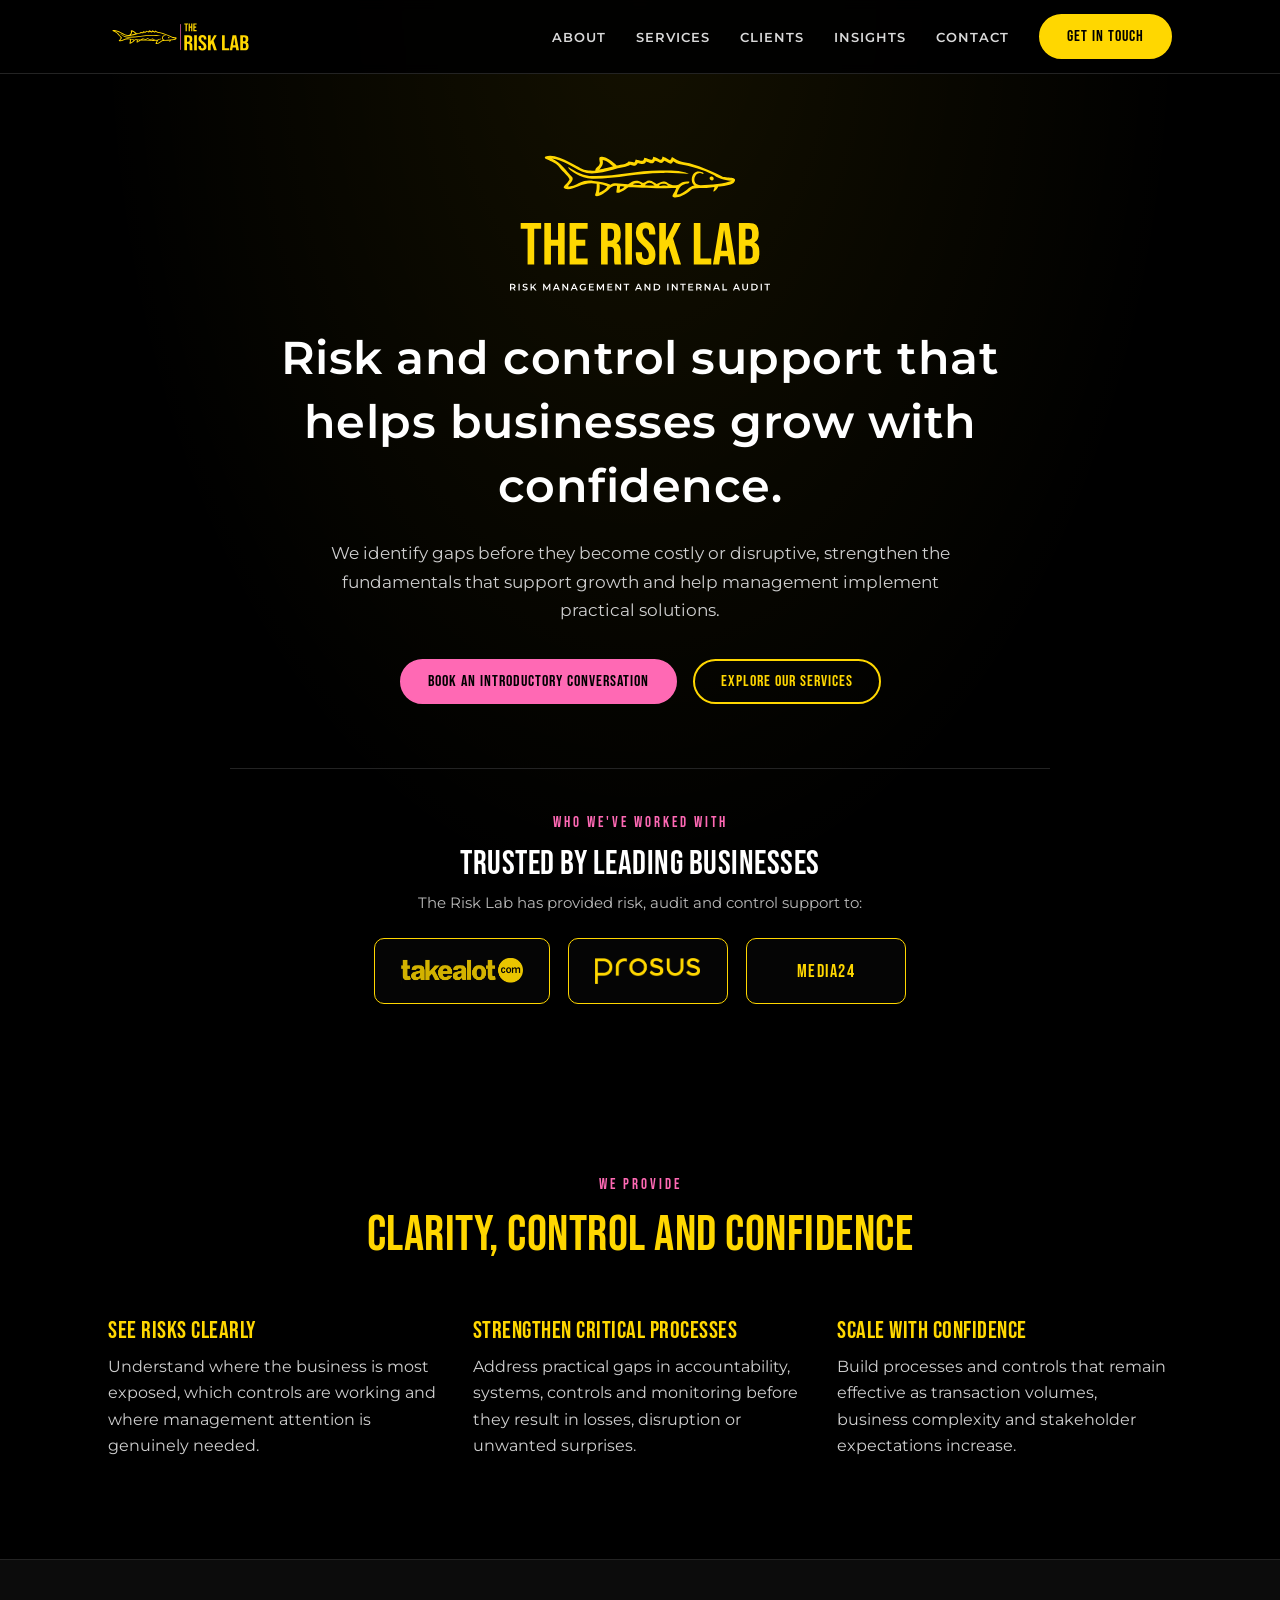
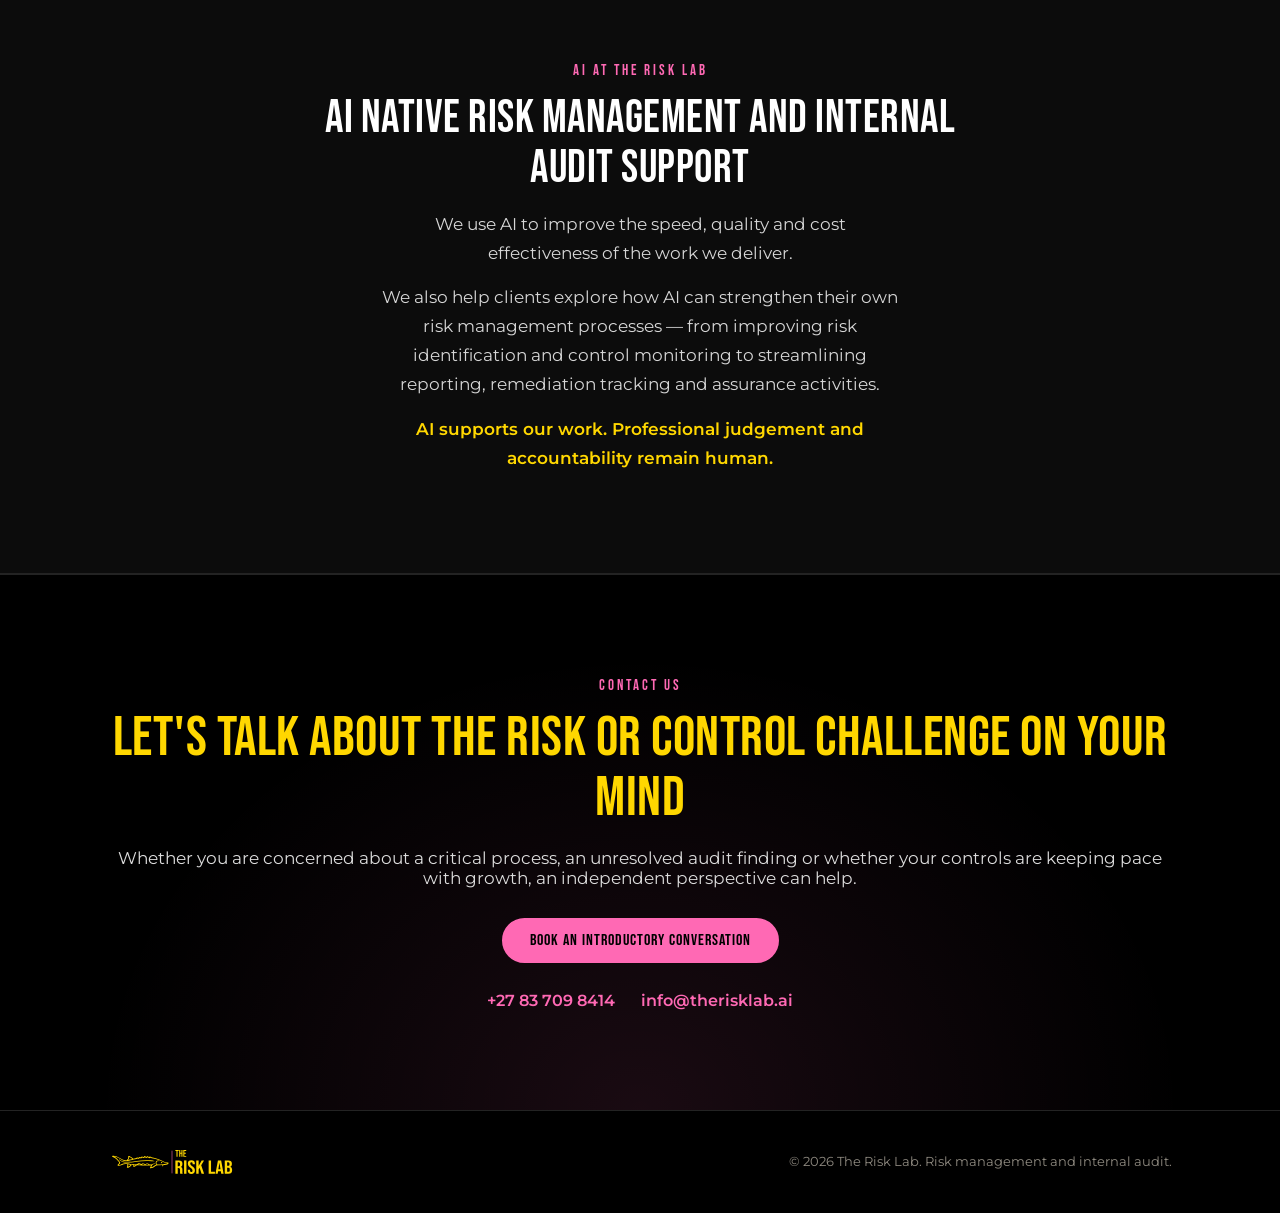
==== commit 16881c8a: "index.html: hero uses the Core Stacked With Descriptor lockup Swapped assets/logo-horizontal-descrip" ====
--- a/index.html
+++ b/index.html
@@ -23,6 +23,21 @@
 <link href="https://fonts.googleapis.com/css2?family=Bebas+Neue&family=Montserrat:wght@400;600;700&display=swap" rel="stylesheet">
 <link rel="canonical" href="https://therisklab.ai/">
 <link rel="stylesheet" href="style.css?v=4">
+<link rel="stylesheet" href="components.css?v=2">
+<script type="application/ld+json">
+{
+  "@context": "https://schema.org",
+  "@type": "ProfessionalService",
+  "name": "The Risk Lab",
+  "url": "https://therisklab.ai/",
+  "logo": "https://therisklab.ai/assets/apple-touch-icon.png",
+  "image": "https://therisklab.ai/assets/og-image.jpg",
+  "description": "Risk management and internal audit consultancy helping growing businesses identify gaps, strengthen controls and implement practical solutions.",
+  "email": "info@therisklab.ai",
+  "telephone": "+27837098414",
+  "knowsAbout": ["Risk management","Internal audit","Internal controls","Governance"]
+}
+</script>
 </head>
 <body>
 
@@ -45,7 +60,7 @@
 
 <section class="hero">
   <div class="wrap">
-    <img class="hero-logo" src="assets/logo-horizontal-descriptor.svg" alt="The Risk Lab — Risk Management and Internal Audit">
+    <img class="hero-logo" src="assets/logo-stacked-descriptor.svg" alt="The Risk Lab — Risk Management and Internal Audit">
     <h1>Risk and control support that helps businesses grow with confidence.</h1>
     <p class="hero-sub">We identify gaps before they become costly or disruptive, strengthen the fundamentals that support growth and help management implement practical solutions.</p>
     <div class="hero-ctas">
@@ -71,7 +86,7 @@
       <span class="eyebrow">WE PROVIDE</span>
       <h2>Clarity, control and confidence</h2>
     </div>
-    <div class="checklist" style="display:grid;grid-template-columns:repeat(3,1fr);gap:30px;max-width:none;">
+    <div class="checklist cols-3" style="gap:30px;">
       <div class="reveal">
         <h3 style="font-family:'Bebas Neue',sans-serif;color:var(--gold);font-size:24px;margin-bottom:10px;">See risks clearly</h3>
         <p style="color:#cfcfcf;font-size:15.5px;line-height:1.7;">Understand where the business is most exposed, which controls are working and where management attention is genuinely needed.</p>
--- a/components.css
+++ b/components.css
@@ -0,0 +1,126 @@
+/* The Risk Lab — component styles layered on top of style.css.
+   Link AFTER style.css. Kept separate for now; fold into style.css
+   on the next full pass over that file. */
+
+/* ---------- EXPERIENCE LOGO MARQUEE ----------
+   Continuous horizontal logo strip, replacing the fixed grid.
+   The grid sized marks by max-height only (.logo-chip.muted img), with
+   width:auto — so wide marks (Deloitte, eMAG) rendered far larger than
+   squarer ones (DStv, OLX, PayU). Every slot here is a fixed optical box
+   constrained on BOTH axes, so all marks read at one weight.
+   Motion is slow and linear per Brand Identity Guide p.13 — measured, calm. */
+.logo-marquee{
+  position:relative;
+  overflow:hidden;
+  padding:6px 0;
+  mask-image:linear-gradient(90deg,transparent,#000 7%,#000 93%,transparent);
+  -webkit-mask-image:linear-gradient(90deg,transparent,#000 7%,#000 93%,transparent);
+}
+.logo-marquee__track{
+  display:flex;
+  width:max-content;
+  align-items:center;
+  animation:logo-scroll 48s linear infinite;
+}
+.logo-marquee:hover .logo-marquee__track,
+.logo-marquee:focus-within .logo-marquee__track{animation-play-state:paused;}
+
+/* Two identical sets sit in the track. Gap lives inside the set (plus a
+   trailing padding) so both sets are exactly equal width and the -50%
+   translate loops seamlessly. */
+.logo-marquee__set{display:flex;align-items:center;gap:18px;padding-right:18px;flex:0 0 auto;}
+
+.logo-marquee__item{
+  flex:0 0 auto;
+  display:flex;
+  align-items:center;
+  justify-content:center;
+  width:150px;
+  height:66px;
+  padding:0 14px;
+  border:1px solid var(--border);
+  border-radius:14px;
+  background:var(--black);
+  transition:border-color .2s ease,background .2s ease;
+}
+.logo-marquee__item img{
+  max-height:30px;
+  max-width:118px;
+  width:auto;
+  height:auto;
+  object-fit:contain;
+  opacity:.85;
+  transition:opacity .2s ease,transform .2s ease;
+}
+.logo-marquee__item:hover{border-color:var(--grey);background:#050505;}
+.logo-marquee__item:hover img{opacity:1;transform:scale(1.06);}
+
+/* Left → right travel. To reverse, swap the two translate values. */
+@keyframes logo-scroll{
+  from{transform:translate3d(-50%,0,0);}
+  to{transform:translate3d(0,0,0);}
+}
+
+@media (max-width:680px){
+  .logo-marquee__item{width:126px;height:58px;padding:0 10px;}
+  .logo-marquee__item img{max-height:26px;max-width:98px;}
+  .logo-marquee__set{gap:12px;padding-right:12px;}
+}
+
+@media (prefers-reduced-motion:reduce){
+  .logo-marquee{mask-image:none;-webkit-mask-image:none;}
+  .logo-marquee__track{animation:none;width:100%;}
+  .logo-marquee__set{flex-wrap:wrap;justify-content:center;padding-right:0;width:100%;}
+  .logo-marquee__set--dup{display:none;}
+}
+
+/* ---------- CHECKLIST: 3-COLUMN VARIANT ----------
+   Was previously set with an inline grid-template-columns on index.html,
+   which outranked the mobile media query and kept three columns on phones. */
+.checklist.cols-3{max-width:none;grid-template-columns:repeat(3,1fr);}
+@media (max-width:900px){.checklist.cols-3{grid-template-columns:1fr 1fr;}}
+@media (max-width:680px){.checklist.cols-3{grid-template-columns:1fr;}}
+
+/* ---------- TWO-ROW LOGO MARQUEE ----------
+   Two independent rows so more marks are visible at a glance, especially on
+   mobile. Row 2 runs the opposite direction at a different speed and starts
+   from a rotated order, so the two rows never show the same pair side by side.
+   Row 2 is decorative duplication - it is aria-hidden in the markup. */
+.logo-marquee-stack{display:flex;flex-direction:column;gap:14px;}
+.logo-marquee-stack .logo-marquee{padding:0;}
+
+.logo-marquee__track--reverse{
+  animation-name:logo-scroll-rev;
+  animation-duration:62s;
+}
+@keyframes logo-scroll-rev{
+  from{transform:translate3d(0,0,0);}
+  to{transform:translate3d(-50%,0,0);}
+}
+
+@media (max-width:680px){
+  .logo-marquee-stack{gap:10px;}
+}
+
+@media (prefers-reduced-motion:reduce){
+  /* one static wrapped row is enough; hide the decorative second row */
+  .logo-marquee-stack .logo-marquee + .logo-marquee{display:none;}
+}
+
+/* ---------- AI SECTION COPY ALIGNMENT ----------
+   style.css sets `.foundations p{max-width:520px}` for the two-column
+   .foundations-grid layout. Inside the centred .text-block (760px) that leaves
+   each paragraph flush-left in its 520px box - visibly ~120px left of the
+   heading on desktop. It only shows above 520px, which is why mobile looked
+   right. Centre the measure without changing it. */
+.foundations .text-block p{margin-left:auto;margin-right:auto;}
+
+/* ---------- HERO LOGO: STACKED LOCKUP ----------
+   The hero now uses the Core Stacked With Descriptor lockup (aspect 1.78)
+   rather than the horizontal one (2.84), so the widths are retuned to keep the
+   hero balanced. Both stay well above the guide's 130px minimum for the
+   with-descriptor lockup. */
+.hero-logo{max-width:300px;}
+@media (max-width:680px){
+  .hero-logo{max-width:210px;}
+}
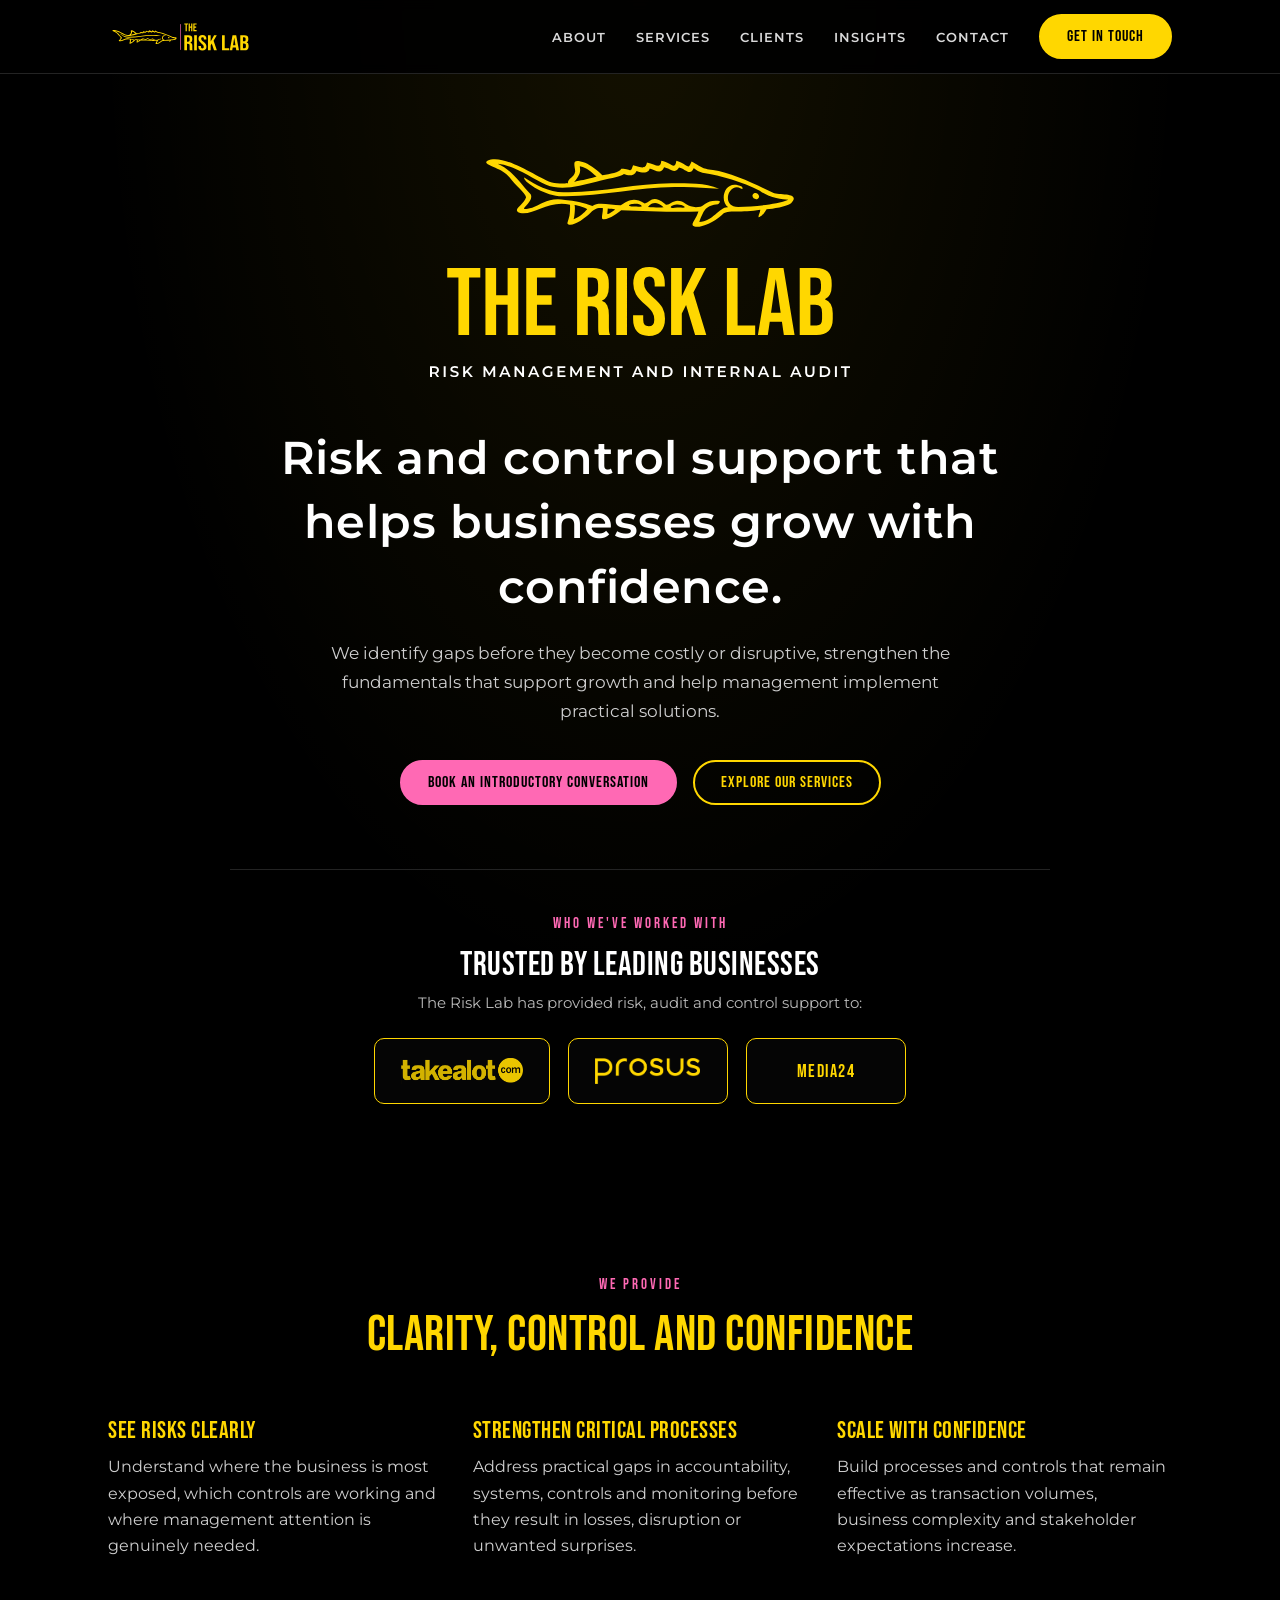
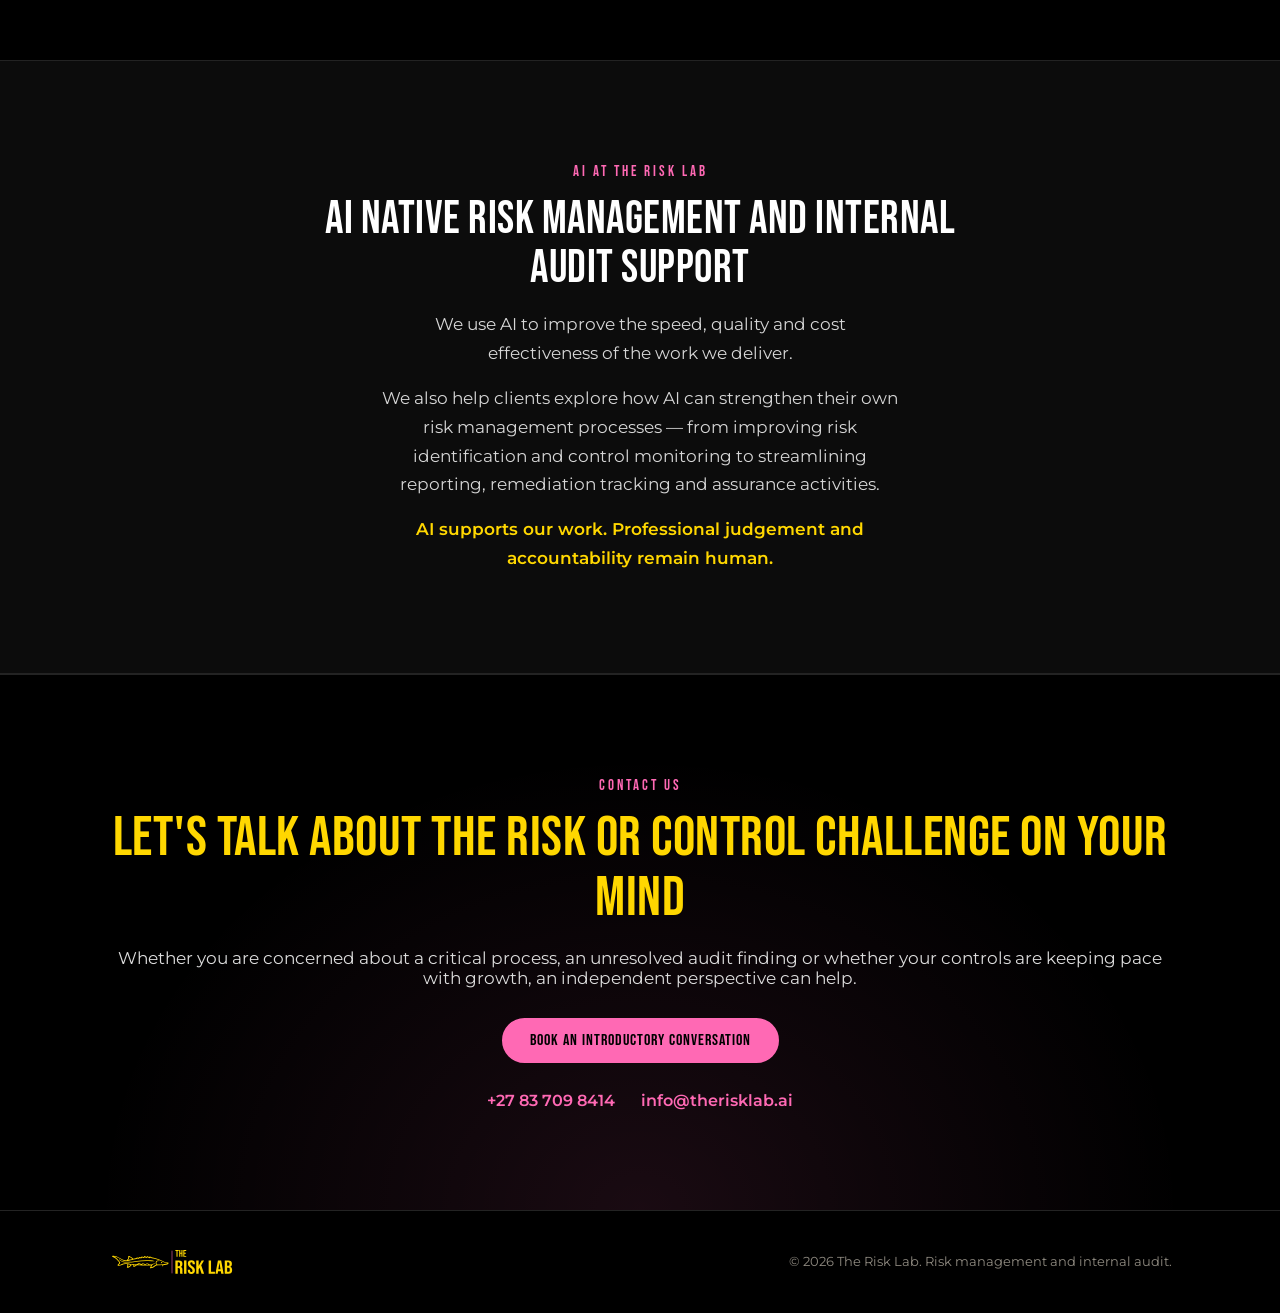
==== commit fc61f417: "Add files via upload" ====
--- a/index.html
+++ b/index.html
@@ -6,7 +6,8 @@
 <title>The Risk Lab | Risk &amp; Control Support</title>
 <meta name="description" content="Risk and control support that helps businesses grow with confidence. We identify gaps before they become costly and help you fix them.">
 <link rel="icon" type="image/png" sizes="32x32" href="assets/favicon-32.png">
-<link rel="icon" type="image/png" sizes="16x16" href="assets/favicon-16.png">
+<link rel="icon" type="image/png" sizes="48x48" href="assets/favicon-48.png">
+<link rel="icon" type="image/png" sizes="192x192" href="assets/icon-192.png">
 <link rel="apple-touch-icon" href="assets/apple-touch-icon.png">
 <meta property="og:type" content="website">
 <meta property="og:site_name" content="The Risk Lab">
--- a/components.css
+++ b/components.css
@@ -116,11 +116,23 @@
 .foundations .text-block p{margin-left:auto;margin-right:auto;}
 
 /* ---------- HERO LOGO: STACKED LOCKUP ----------
-   The hero now uses the Core Stacked With Descriptor lockup (aspect 1.78)
-   rather than the horizontal one (2.84), so the widths are retuned to keep the
-   hero balanced. Both stay well above the guide's 130px minimum for the
-   with-descriptor lockup. */
-.hero-logo{max-width:300px;}
+   The hero uses the Core Stacked With Descriptor lockup (aspect 1.78) rather
+   than the horizontal one (2.84), so the widths are tuned to keep the hero
+   balanced.
+
+   Sized for descriptor legibility, not just the guide's 130px floor. The
+   descriptor is letterspaced caps and its cap height scales with the lockup:
+   259px -> 6-8px caps (too small to read), 320px -> 9px, 420px -> 11px.
+   Guide p.10 requires the descriptor stay "fully readable at the size used".
+
+   `width:100%` is load-bearing. The SVG carries intrinsic dimensions of
+   259x146, so with max-width alone it caps at 259px and never reaches the
+   width it is allowed.
+
+   margin-bottom satisfies the guide p.11 clear-space rule (0.5X, where X is
+   the sturgeon icon height at the size in use): sturgeon is 68px at 420px
+   -> 34px required, and 52px at 320px -> 26px required. */
+.hero-logo{width:100%;max-width:420px;margin:0 auto 40px;}
 @media (max-width:680px){
-  .hero-logo{max-width:210px;}
+  .hero-logo{max-width:320px;margin:0 auto 30px;}
 }
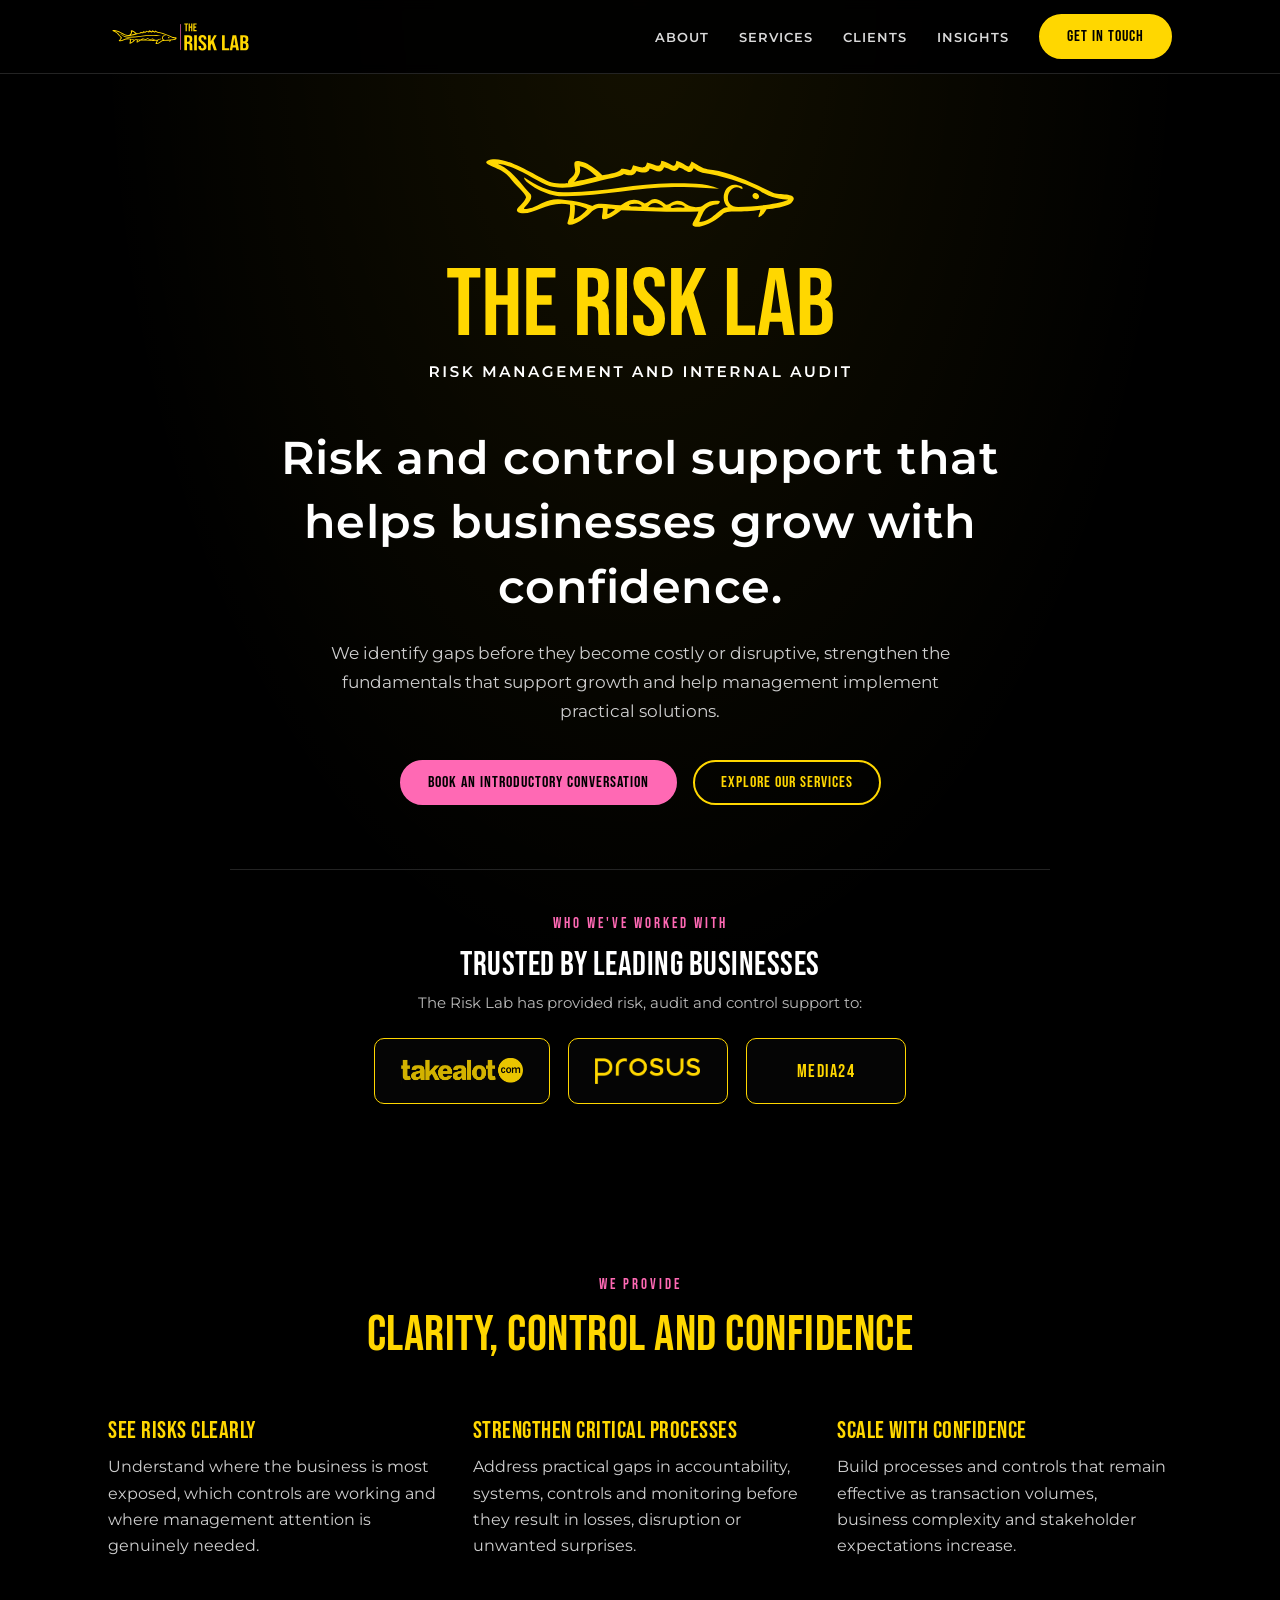
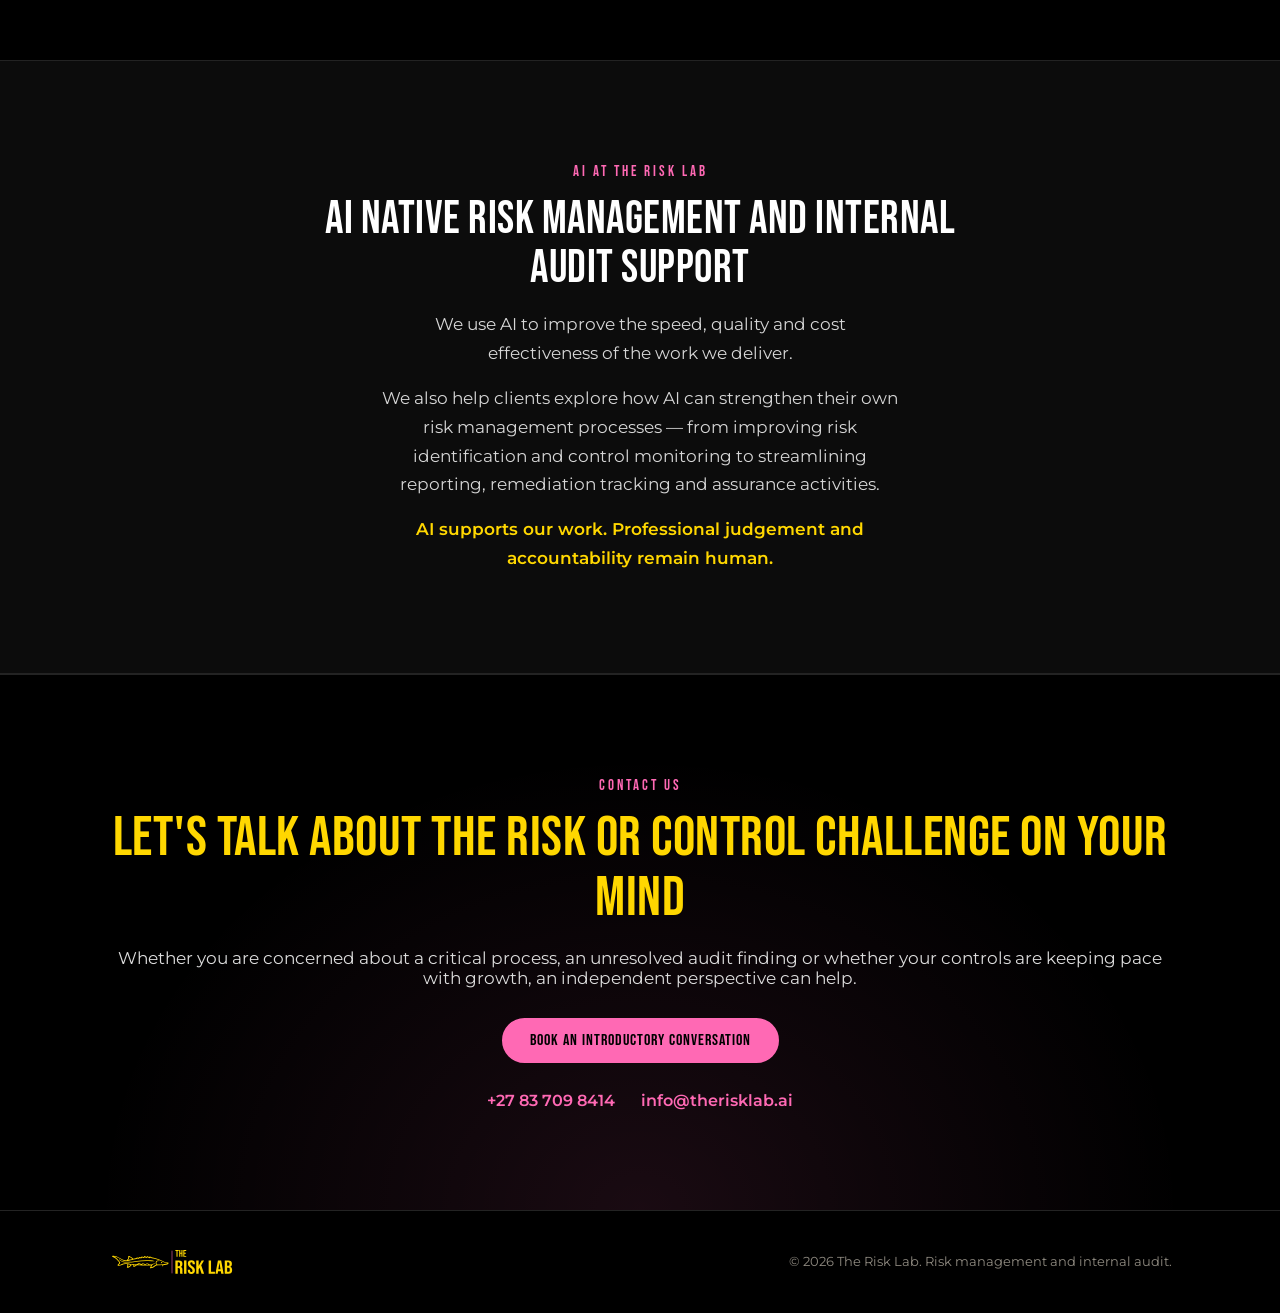
==== commit 5db66ea1: "Single Get in Touch CTA; rebuild About sturgeon section to Brand Guide p.4; drop dead edge function " ====
--- a/index.html
+++ b/index.html
@@ -52,7 +52,6 @@
       <a class="nl" href="services.html" onclick="closeMenu()">Services</a>
       <a class="nl" href="clients.html" onclick="closeMenu()">Clients</a>
       <a class="nl" href="/insights/" onclick="closeMenu()">Insights</a>
-      <a class="nl" href="contact.html" onclick="closeMenu()">Contact</a>
       <a class="btn" href="contact.html">Get in Touch</a>
     </div>
     <button class="menu-toggle" id="menuToggle" onclick="toggleMenu()" aria-label="Toggle menu" aria-expanded="false" aria-controls="navLinks">&#9776;</button>
--- a/style.css
+++ b/style.css
@@ -429,12 +429,30 @@
   .reveal{opacity:1;transform:none;animation:none;}
 }
 
-/* ---------- OUR STORY (static — animation removed for now, to revisit later) ---------- */
-.story-settle{max-width:220px;margin:36px auto 40px;opacity:0.92;}
-.story-copy{max-width:700px;margin:0 auto;text-align:center;}
-.story-copy h3{font-size:clamp(24px,3vw,32px);color:var(--gold);margin-bottom:14px;}
-.story-copy p{color:#d6d6d6;font-size:16px;line-height:1.75;margin-top:12px;}
-.story-copy .emphasis{color:var(--gold);font-weight:600;}
+/* ---------- OUR STORY — Brand Identity Guide p.4 layout ---------- */
+.story-head{max-width:820px;margin:0 auto;}
+.story-head h2{font-size:clamp(32px,5vw,56px);color:var(--white);}
+.story-strap{
+  font-family:'Bebas Neue',sans-serif;letter-spacing:1.5px;text-transform:uppercase;
+  color:var(--gold);font-size:clamp(18px,2.3vw,26px);margin-top:10px;line-height:1.2;
+}
+.story-anchor{max-width:820px;margin:22px auto 0;color:#cfcfcf;font-size:16px;line-height:1.75;}
+.story-river{position:relative;max-width:820px;margin:30px auto 16px;padding-top:clamp(34px,6vw,74px);}
+.river-line{display:block;width:100%;height:clamp(96px,14vw,140px);}
+.river-line path{fill:none;stroke:var(--pink);stroke-width:2.5;opacity:0.7;vector-effect:non-scaling-stroke;}
+.river-fish{position:absolute;right:1%;bottom:6%;width:clamp(230px,52%,440px);height:auto;}
+.story-copy{max-width:820px;margin:0 auto;}
+.story-copy p{color:#d6d6d6;font-size:16px;line-height:1.75;margin-top:14px;}
+.story-meaning{max-width:820px;margin:34px auto 0;border-left:3px solid var(--gold);padding-left:22px;}
+.meaning-label{
+  display:block;font-family:'Bebas Neue',sans-serif;color:var(--pink);
+  letter-spacing:3px;font-size:13px;margin-bottom:8px;
+}
+.story-meaning p{color:var(--gold);font-weight:600;font-size:17px;line-height:1.7;}
+@media (max-width:600px){
+  .river-fish{width:74%;right:0;bottom:8%;}
+  .story-meaning{padding-left:16px;}
+}
 
 /* ---------- JOURNEY / MEANING — vertical wave + dots, Brand Guide p.5 ---------- */
 .journey-section .section-head{margin-bottom:10px;}
